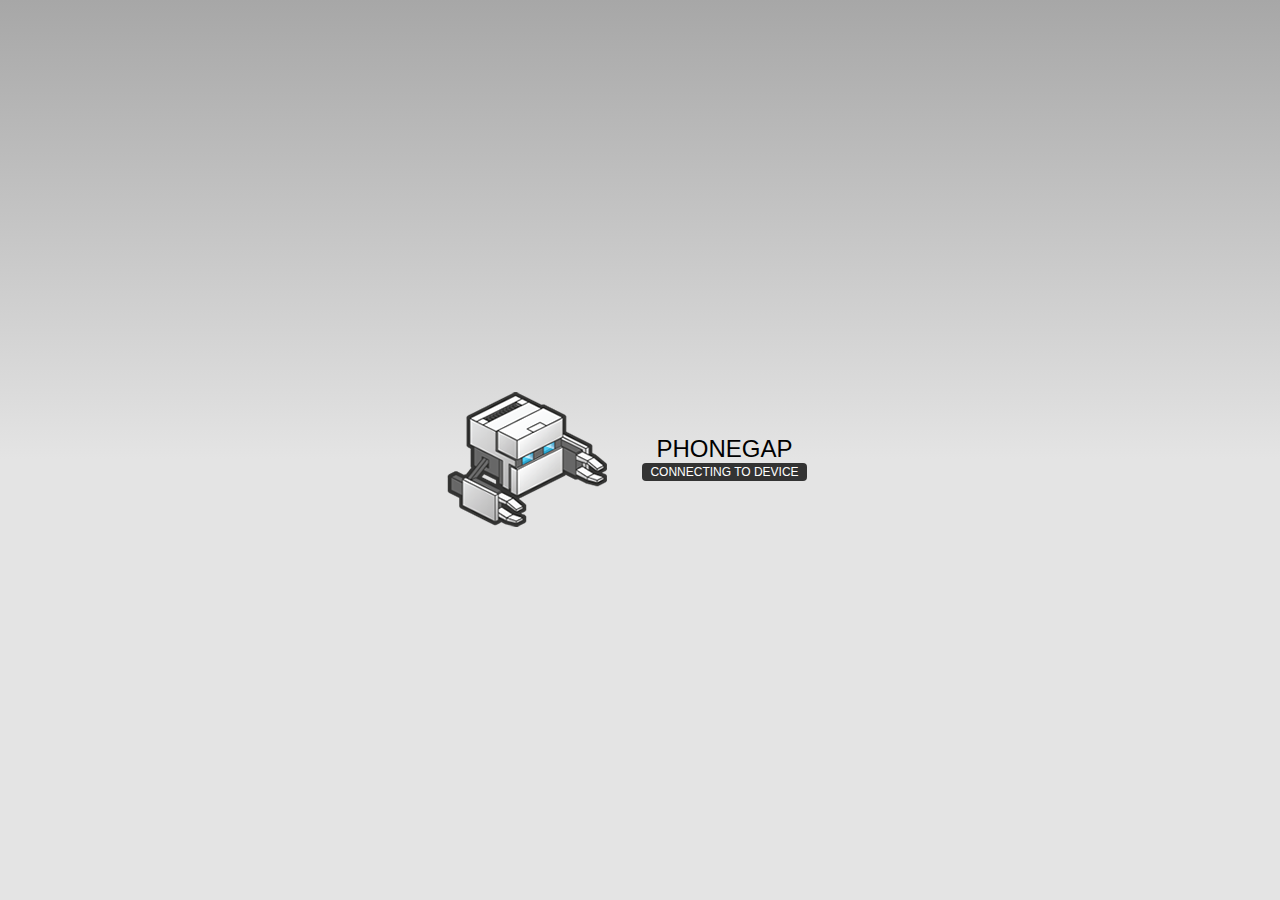
==== index.html @ 9f6a4aaa "" ====
<!DOCTYPE html>
<!--
    Licensed to the Apache Software Foundation (ASF) under one
    or more contributor license agreements.  See the NOTICE file
    distributed with this work for additional information
    regarding copyright ownership.  The ASF licenses this file
    to you under the Apache License, Version 2.0 (the
    "License"); you may not use this file except in compliance
    with the License.  You may obtain a copy of the License at

    http://www.apache.org/licenses/LICENSE-2.0

    Unless required by applicable law or agreed to in writing,
    software distributed under the License is distributed on an
    "AS IS" BASIS, WITHOUT WARRANTIES OR CONDITIONS OF ANY
     KIND, either express or implied.  See the License for the
    specific language governing permissions and limitations
    under the License.
-->
<html>
    <head>
        <meta charset="utf-8" />
        <meta name="format-detection" content="telephone=no" />
        <!-- WARNING: for iOS 7, remove the width=device-width and height=device-height attributes. See https://issues.apache.org/jira/browse/CB-4323 -->
        <meta name="viewport" content="user-scalable=no, initial-scale=1, maximum-scale=1, minimum-scale=1, width=device-width, height=device-height, target-densitydpi=device-dpi" />
        <link rel="stylesheet" type="text/css" href="css/index.css" />
        <title>Hello World</title>
    </head>
    <body>
        <div class="app">
            <h1>PhoneGap</h1>
            <div id="deviceready" class="blink">
                <p class="event listening">Connecting to Device</p>
                <p class="event received">Device is Ready</p>
            </div>
        </div>
        <script type="text/javascript" src="phonegap.js"></script>
        <script type="text/javascript" src="js/index.js"></script>
        <script type="text/javascript">
            app.initialize();
        </script>
    </body>
</html>
---- css/index.css ----
/*
 * Licensed to the Apache Software Foundation (ASF) under one
 * or more contributor license agreements.  See the NOTICE file
 * distributed with this work for additional information
 * regarding copyright ownership.  The ASF licenses this file
 * to you under the Apache License, Version 2.0 (the
 * "License"); you may not use this file except in compliance
 * with the License.  You may obtain a copy of the License at
 *
 * http://www.apache.org/licenses/LICENSE-2.0
 *
 * Unless required by applicable law or agreed to in writing,
 * software distributed under the License is distributed on an
 * "AS IS" BASIS, WITHOUT WARRANTIES OR CONDITIONS OF ANY
 * KIND, either express or implied.  See the License for the
 * specific language governing permissions and limitations
 * under the License.
 */
* {
    -webkit-tap-highlight-color: rgba(0,0,0,0); /* make transparent link selection, adjust last value opacity 0 to 1.0 */
}

body {
    -webkit-touch-callout: none;                /* prevent callout to copy image, etc when tap to hold */
    -webkit-text-size-adjust: none;             /* prevent webkit from resizing text to fit */
    -webkit-user-select: none;                  /* prevent copy paste, to allow, change 'none' to 'text' */
    background-color:#E4E4E4;
    background-image:linear-gradient(top, #A7A7A7 0%, #E4E4E4 51%);
    background-image:-webkit-linear-gradient(top, #A7A7A7 0%, #E4E4E4 51%);
    background-image:-ms-linear-gradient(top, #A7A7A7 0%, #E4E4E4 51%);
    background-image:-webkit-gradient(
        linear,
        left top,
        left bottom,
        color-stop(0, #A7A7A7),
        color-stop(0.51, #E4E4E4)
    );
    background-attachment:fixed;
    font-family:'HelveticaNeue-Light', 'HelveticaNeue', Helvetica, Arial, sans-serif;
    font-size:12px;
    height:100%;
    margin:0px;
    padding:0px;
    text-transform:uppercase;
    width:100%;
}

/* Portrait layout (default) */
.app {
    background:url(../img/logo.png) no-repeat center top; /* 170px x 200px */
    position:absolute;             /* position in the center of the screen */
    left:50%;
    top:50%;
    height:50px;                   /* text area height */
    width:225px;                   /* text area width */
    text-align:center;
    padding:180px 0px 0px 0px;     /* image height is 200px (bottom 20px are overlapped with text) */
    margin:-115px 0px 0px -112px;  /* offset vertical: half of image height and text area height */
                                   /* offset horizontal: half of text area width */
}

/* Landscape layout (with min-width) */
@media screen and (min-aspect-ratio: 1/1) and (min-width:400px) {
    .app {
        background-position:left center;
        padding:75px 0px 75px 170px;  /* padding-top + padding-bottom + text area = image height */
        margin:-90px 0px 0px -198px;  /* offset vertical: half of image height */
                                      /* offset horizontal: half of image width and text area width */
    }
}

h1 {
    font-size:24px;
    font-weight:normal;
    margin:0px;
    overflow:visible;
    padding:0px;
    text-align:center;
}

.event {
    border-radius:4px;
    -webkit-border-radius:4px;
    color:#FFFFFF;
    font-size:12px;
    margin:0px 30px;
    padding:2px 0px;
}

.event.listening {
    background-color:#333333;
    display:block;
}

.event.received {
    background-color:#4B946A;
    display:none;
}

@keyframes fade {
    from { opacity: 1.0; }
    50% { opacity: 0.4; }
    to { opacity: 1.0; }
}
 
@-webkit-keyframes fade {
    from { opacity: 1.0; }
    50% { opacity: 0.4; }
    to { opacity: 1.0; }
}
 
.blink {
    animation:fade 3000ms infinite;
    -webkit-animation:fade 3000ms infinite;
}
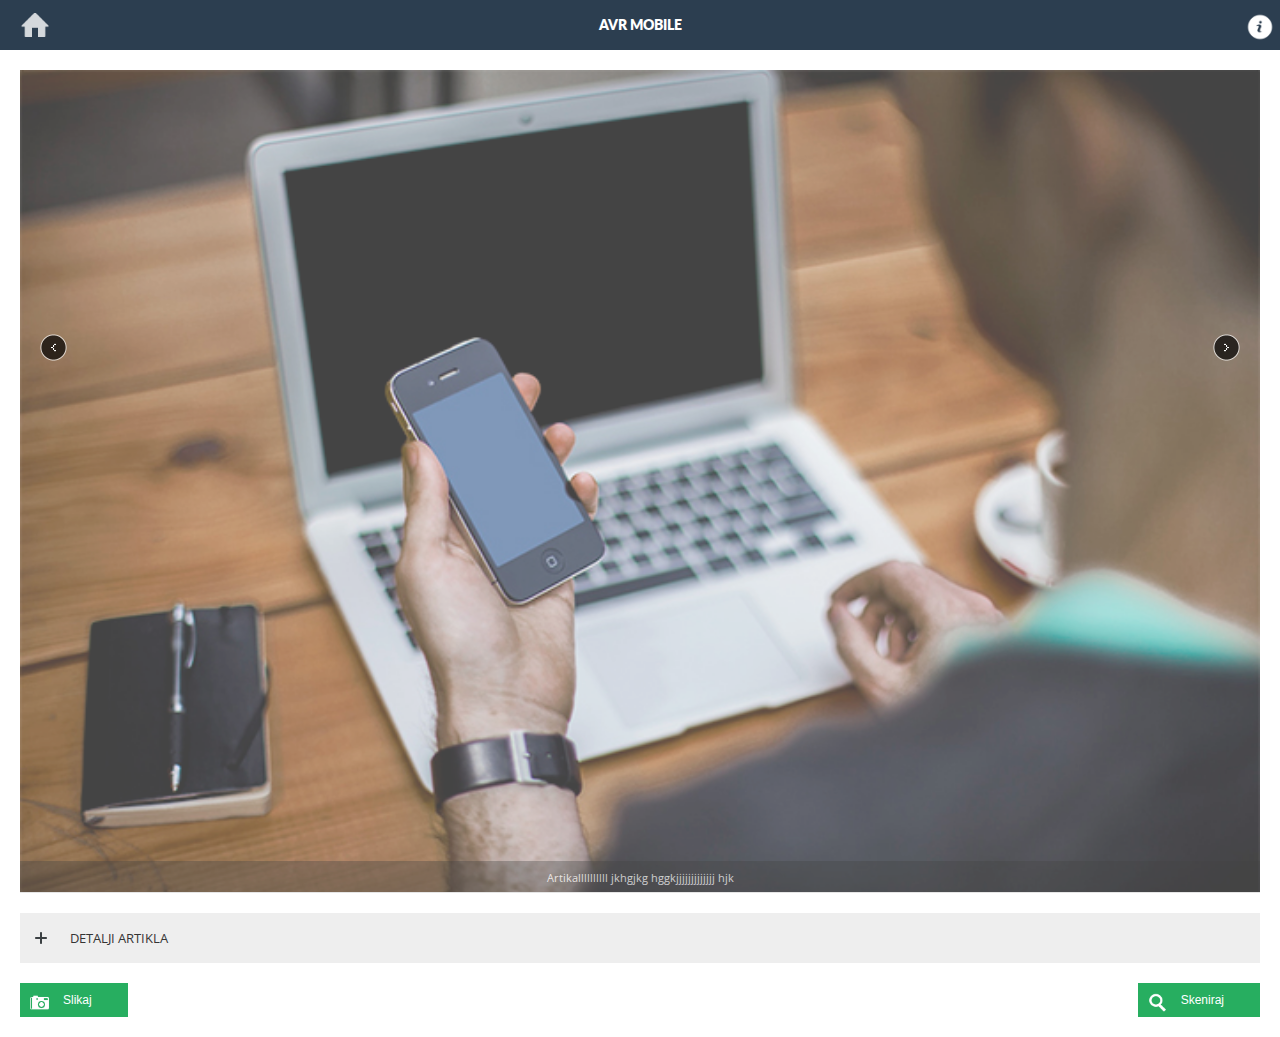
==== commit 493d307e: "" ====
--- a/index.html
+++ b/index.html
@@ -1,43 +1,27 @@
-<!DOCTYPE html>
-<!--
-    Licensed to the Apache Software Foundation (ASF) under one
-    or more contributor license agreements.  See the NOTICE file
-    distributed with this work for additional information
-    regarding copyright ownership.  The ASF licenses this file
-    to you under the Apache License, Version 2.0 (the
-    "License"); you may not use this file except in compliance
-    with the License.  You may obtain a copy of the License at
-
-    http://www.apache.org/licenses/LICENSE-2.0
-
-    Unless required by applicable law or agreed to in writing,
-    software distributed under the License is distributed on an
-    "AS IS" BASIS, WITHOUT WARRANTIES OR CONDITIONS OF ANY
-     KIND, either express or implied.  See the License for the
-    specific language governing permissions and limitations
-    under the License.
--->
-<html>
-    <head>
-        <meta charset="utf-8" />
-        <meta name="format-detection" content="telephone=no" />
-        <!-- WARNING: for iOS 7, remove the width=device-width and height=device-height attributes. See https://issues.apache.org/jira/browse/CB-4323 -->
-        <meta name="viewport" content="user-scalable=no, initial-scale=1, maximum-scale=1, minimum-scale=1, width=device-width, height=device-height, target-densitydpi=device-dpi" />
-        <link rel="stylesheet" type="text/css" href="css/index.css" />
-        <title>Hello World</title>
-    </head>
-    <body>
-        <div class="app">
-            <h1>PhoneGap</h1>
-            <div id="deviceready" class="blink">
-                <p class="event listening">Connecting to Device</p>
-                <p class="event received">Device is Ready</p>
-            </div>
-        </div>
-        <script type="text/javascript" src="phonegap.js"></script>
-        <script type="text/javascript" src="js/index.js"></script>
-        <script type="text/javascript">
-            app.initialize();
-        </script>
-    </body>
-</html>
+﻿<!DOCTYPE html>
+<html xmlns="http://www.w3.org/1999/xhtml">
+<head>
+    <meta http-equiv="Content-Type" content="text/html; charset=utf-8">
+    <meta name="viewport" content="user-scalable=no, initial-scale=1.0, maximum-scale=1.0">
+    <title>AVR Mobile</title>
+    <link href="css/style.css" rel="stylesheet" type="text/css">
+    <link href="css/colors/blue.css" rel="stylesheet" type="text/css">
+    <link href="css/framework.css" rel="stylesheet" type="text/css">
+    <link href="css/owl.carousel.css" rel="stylesheet" type="text/css">
+    <link href="css/owl.theme.css" rel="stylesheet" type="text/css">
+    <link href="css/swipebox.css" rel="stylesheet" type="text/css">
+    <link href="css/colorbox.css" rel="stylesheet" type="text/css">
+    <script type="text/javascript" src="js/jquery.js"></script>
+    <script type="text/javascript" src="js/knockout-3.1.0.js"></script>
+    <script type="text/javascript" src="js/jqueryui.js"></script>
+    <script type="text/javascript" src="js/owl.carousel.min.js"></script>
+    <script type="text/javascript" src="js/knockout-owlcarousel.js"></script>
+    <script type="text/javascript" src="js/jquery.swipebox.js"></script>
+    <script type="text/javascript" src="js/colorbox.js"></script>
+    <script type="text/javascript" src="js/snap.js"></script>
+</head>
+<body>
+    <div id="applicationHost"></div>
+    <script src="js/require.js" data-main="app/main"></script>
+</body>
+</html>
--- a/css/style.css
+++ b/css/style.css
@@ -0,0 +1,825 @@
+﻿@charset "utf-8";
+/* CSS Document */
+
+body {
+  background-color: 34495e; /* for the tint */
+}
+
+.all-elements{
+	overflow-x:hidden;	
+}
+
+.page-content{
+	background-color:#FFFFFF;
+	z-index:10;
+	display:block;
+	min-height:580px;		
+}
+
+.page-content-wrapper{
+	display:block;
+	margin-top:0px;
+	margin-bottom:0px;
+	padding:20px;
+	padding-bottom:15px;
+
+}
+
+.page-sidebar{
+	background-image:url(../images/misc/menu-bg.png);
+	background-repeat:repeat;
+	background-size:75px 75px;
+	width:262px;
+	display:block;
+	position:absolute;
+	z-index:2;
+	top:0px;
+	left:0px;
+	bottom:0px;
+	overflow:hidden;
+	position:fixed;
+}
+
+.page-sidebar-scroll{
+	z-index:2;
+	width:282px;
+    overflow: scroll;
+    overflow-x: hidden;
+   /* -webkit-overflow-scrolling: touch;*/
+	height:100%;
+}
+
+
+
+
+/*Content Controls*/
+
+.homepage-slider{
+	z-index:9;
+	margin-top:-50px;
+}
+
+.content-controls{
+	z-index:15;
+	height:50px;
+}
+
+
+.fixed-header{
+	top:0px;
+	z-index:999999;
+	position:fixed;
+	width:100%;
+}
+
+.fixed-header-clear{
+	height:70px;
+}
+
+.header-black{
+	background-color:rgba(0,0,0,0.85);
+	margin-bottom:20px;
+}
+
+.deploy-sidebar{
+	background-image:url(../images/misc/deploy-nav.png);
+	background-repeat:no-repeat;
+	width:50px;
+	height:50px;
+	background-size:18px 12px;
+	background-position:20px 18px;
+}
+
+.deploy-home{
+	background-image:url(../images/misc/nav-home.png);
+	background-repeat:no-repeat;
+	width:50px;
+	height:50px;
+	background-size:30px 30px;
+	background-position:20px 10px;
+}
+
+.content-title{
+	font-family:'Lato', sans-serif;
+	font-size:14px;
+	text-transform:uppercase;
+	font-weight:800;
+	color:#FFFFFF;
+	display:block;
+	width:100%;
+	text-align:center;
+	font-style:normal;
+	margin-top:-35px;
+}
+
+.deploy-contact{
+	background-image:url(../images/misc/deploy-mail.png);
+	background-repeat:no-repeat;
+	width:50px;
+	height:50px;
+	background-size:18px 12px;
+	background-position:15px 18px;
+	position:absolute;
+	right:0px;
+	top:0px;
+}
+
+.deploy-info{
+	background-image:url(../images/icons/misc/infoabout.png);
+	background-repeat:no-repeat;
+	width:50px;
+	height:50px;
+	background-size:30px 30px;
+	background-position:15px 12px;
+	position:absolute;
+	right:0px;
+	top:0px;
+}
+
+.content-header{
+	position:absolute;
+	margin-top:-65px;
+	margin-left:20px;
+	width:100%;
+	min-width:320px;
+}
+
+.content-header h3{
+	color:#FFFFFF;
+	font-family:'Lato', sans-serif;
+	font-weight:800;
+	font-size:18px;
+	margin-bottom:3px;
+}
+
+.content-header em{
+	display:block;
+	color:#a4a4a4;
+	font-family:'Open Sans', sans-serif;
+	font-weight:400;
+	font-size:12px;
+	font-style:normal;
+}
+
+.content-header-call{
+	position:absolute;
+	background-image:url(../images/misc/deploy-call.png);
+	background-repeat:no-repeat;
+	background-size:38px 38px;
+	width:38px;
+	height:38px;
+	right:40px;
+	margin-top:-42px;
+}
+
+.content-header-text{
+	position:absolute;
+	background-image:url(../images/misc/deploy-text.png);
+	background-repeat:no-repeat;
+	background-size:38px 38px;
+	width:38px;
+	height:38px;
+	margin-right:40px;
+	margin-top:-42px;
+	right:50px;
+}
+
+.homepage-slider{
+	margin-bottom:20px;
+}
+
+.overlay{
+	z-index:9999;
+	position:absolute;
+	width:100%;
+	height:100%;
+	background-color:rgba(0,0,0,0.7);
+}
+
+/*Adjustments for tablets*/
+
+@media screen and (orientation:landscape) {
+    .content-section .responsive-image{
+		margin-top:-70px;	
+	}
+}
+
+@media only screen 
+and (min-device-width : 768px) 
+and (max-device-width:  1024px)
+and (orientation : landscape) { 
+	.column-responsive{
+		width:30%;
+		float:left;
+		margin-right:5%;
+	}
+	
+    .content-section .responsive-image{
+		margin-top:-210px;	
+	}	
+}
+
+@media only screen 
+and (min-device-width : 768px) 
+and (max-device-width:  1024px)
+and (orientation : portrait) { 
+	.column-responsive{
+		width:30%;
+		float:left;
+		margin-right:3%;
+	}
+
+    .content-section .responsive-image{
+		margin-top:-130px;	
+	}	
+}
+
+@media only screen 
+and (width : 798px){ 
+	.column-responsive{
+		width:30%;
+		float:left;
+		margin-right:3%;
+	}
+
+    .content-section .responsive-image{
+		margin-top:-130px;	
+	}	
+}
+
+.content-section{
+	margin-bottom:20px;
+}
+
+.content-section .responsive-image{
+	margin-bottom:0px;
+}
+
+.content-section h1{
+	font-size:16px;
+	position:absolute;
+	color:#FFFFFF;
+	margin-top:30px;
+	left:20px;
+	z-index:99999;
+}
+
+.content-section em{
+	font-size:12px;
+	font-style:normal;
+	position:absolute;
+	color:#a3a3a3;
+	margin-top:55px;
+	left:20px;
+	z-index:99999;
+}
+
+/*About Faces / Quotes */
+
+.quote-item em{
+	text-align:center;
+	display:block;
+	color:#e34e47;
+	margin-bottom:10px;
+}
+
+.quote-item h4{
+	text-align:center;
+	margin-bottom:0px;
+}
+
+.quote-item strong{
+	text-align:center;
+	font-style:normal;
+	font-weight:400;
+	display:block;
+	width:200px;
+	margin-left:auto;
+	margin-right:auto;
+}
+
+.quote-item img{
+	border-radius:100px;
+	width:100px;
+	margin-left:auto;
+	margin-right:auto;
+	margin-bottom:20px;
+}
+
+/*Columns Responsive*/
+
+.column-responsive img{
+	width:100px;
+	float:left;
+	border-radius:100px;
+	margin-right:10px;
+	margin-bottom:10px;
+}
+
+.column-responsive strong{
+	margin-top:5px;
+	display:block;
+	margin-bottom:10px;
+	font-size:14px;
+	color:#1a1a1a;
+}
+
+.column-responsive em{
+	font-style:normal;
+}
+
+.copyright{
+	font-size:10px;
+}
+
+.footer-socials{
+	width:110px;
+	margin-left:auto;
+	margin-right:auto;
+	margin-bottom:10px;
+}
+
+.footer-socials a{
+	float:left;
+	margin-left:5px;
+	margin-right:5px;
+}
+
+.facebook-footer{
+	background-image:url(../images/misc/facebook.png);
+	background-repeat:no-repeat;
+	background-size:25px 26px;
+	height:25px;
+	width:25px;
+}
+
+.goup-footer{
+	background-image:url(../images/misc/goup.png);
+	background-repeat:no-repeat;
+	background-size:25px 25px;
+	height:25px;
+	width:25px;
+}
+
+.twitter-footer{
+	background-image:url(../images/misc/twitter.png);
+	background-repeat:no-repeat;
+	background-size:25px 25px;
+	height:25px;
+	width:25px;
+}
+
+
+/*//////////////*/
+/*Sidebar Styles*/
+/*//////////////*/
+
+.round-decoration{
+	width:80px;
+	border-radius:80px;
+}
+
+.sidebar-controls{
+	border-bottom:solid 1px rgba(255,255,255,0.05);
+}
+
+.sidebar-controls a{
+	background-position:18px 17px;
+	background-repeat:no-repeat;
+	background-size:15px 15px;
+	border-right:1px solid #191919;
+	border-left:solid 1px rgba(255,255,255,0.05);
+	border-bottom:1px solid #191919;
+	float:left;	
+	width:52px;
+	height:50px;
+}
+
+.sidebar-call{
+	background-image:url(../images/misc/sidebar-call.png);
+	border-left:none!important;
+}
+
+.sidebar-text{
+	background-image:url(../images/misc/sidebar-text.png);
+}
+
+.sidebar-face{
+	background-image:url(../images/misc/sidebar-facebook.png);
+}
+
+.sidebar-twit{
+	background-image:url(../images/misc/sidebar-twitter.png);
+}
+
+.sidebar-close{
+	background-image:url(../images/misc/sidebar-close.png);
+}
+
+.sidebar-logo{
+	margin-left:auto;
+	margin-right:auto;
+	margin-top:20px;
+	margin-bottom:20px;
+}
+
+.sidebar-header{
+	margin-bottom:20px;
+}
+
+.sidebar-header h4{
+	font-size:18px;
+	color:#FFFFFF;
+	margin-bottom:0px;
+}
+
+.sidebar-header em{
+	display:block;
+	font-style:normal;
+	color:#a4a4a4;
+}
+
+.sidebar-decoration{
+	width:260px;
+	height:2px;
+	background-color:#191919;
+	border-bottom:solid 1px rgba(255,255,255,0.1);
+}
+
+
+/*Sidebar Navigation*/
+
+.sidebar-breadcrumb{
+	background-color:rgba(0,0,0,0.1);
+}
+
+.sidebar-breadcrumb p{
+	opacity:0.5;
+	color:#d2d3d4;
+	font-size:10px;
+	margin-left:20px;
+	margin-top:5px;
+	margin-bottom:5px;
+	font-family:'Lato', sans-serif;
+	font-weight:400;	
+	text-transform:uppercase;
+}
+
+.nav-item{
+	height:58px;
+	overflow:visible;
+	display:inline;
+}
+
+.nav-item a{
+	height:58px;
+	line-height:59px;
+	background-repeat:no-repeat;
+	background-size:20px 20px;
+	color:#d3d3d3;
+	font-family:'Lato', sans-serif;
+	font-weight:700;
+	font-size:14px;
+	padding-left:60px;	
+}
+
+.home-nav{
+	background-image:url(../images/misc/nav-home.png);
+	background-position:20px 19px;
+}
+
+.features-nav{
+	background-image:url(../images/misc/nav-features.png);
+	background-position:20px 20px;	
+}
+
+.gallery-nav{
+	background-image:url(../images/misc/nav-camera.png);
+	background-position:20px 20px;	
+}
+
+.contact-nav{
+	background-image:url(../images/misc/nav-mail.png);
+	background-position:20px 21px;	
+}
+
+.close-nav{
+	background-image:url(../images/misc/nav-close.png);
+	background-position:20px 20px;
+}
+
+.facebook-nav{
+	background-image:url(../images/misc/nav-facebook.png);
+	background-position:20px 20px;
+}
+
+.twitter-nav{
+	background-image:url(../images/misc/nav-twitter.png);
+	background-position:20px 20px;
+}
+
+.selected-nav{
+	background-image:url(../images/misc/nav-selected.png);
+	background-size:14px 14px;
+	position:absolute;
+	width:14px;
+	height:14px;
+	left:220px;
+	margin-top:23px;
+}
+
+.unselected-nav{
+	background-image:url(../images/misc/nav-unselected.png);
+	background-repeat:no-repeat;
+	background-size:14px 14px;
+	position:absolute;
+	width:14px;
+	height:14px;
+	left:220px;
+	margin-top:23px;
+}
+
+.selected-sub-nav{
+	background-image:url(../images/misc/nav-selected.png);
+	background-repeat:no-repeat;
+	background-size:11px 11px;
+	position:absolute;
+	width:14px;
+	height:14px;
+	left:221px;
+	margin-top:18px;
+}
+
+.unselected-sub-nav{
+	background-image:url(../images/misc/nav-unselected.png);
+	background-size:14px 14px;
+	position:absolute;
+	width:14px;
+	height:14px;
+	left:220px;
+	margin-top:18px;
+}
+
+
+.link-nav{
+	background-image:url(../images/misc/nav-link.png);
+	background-size:14px 14px;
+	position:absolute;
+	width:14px;
+	height:14px;
+	left:220px;
+	margin-top:22px;
+}
+
+
+.submenu-deploy em{
+	background-image:url(../images/misc/nav-dropup.png);
+	background-size:14px 14px;
+	position:absolute;
+	width:14px;
+	height:14px;
+	left:220px;
+	margin-top:23px;
+}
+
+.dropdown-nav{
+	background-image:url(../images/misc/nav-dropdown.png)!important;
+	background-size:14px 14px;
+	position:absolute;
+	width:14px;
+	height:14px;
+	left:200px;
+	margin-top:23px;
+}
+
+.nav-item-submenu{
+	display:none;
+}
+
+.active-submenu{
+	display:block;
+}
+
+.nav-item a:hover{
+	background-color:rgba(255,255,255,0.03);
+}
+
+.nav-item-submenu a{
+	background-image:url(../images/misc/nav-submenu.png);
+	background-repeat:no-repeat;
+	background-size:10px 10px;
+	margin-bottom:0px;
+	margin-top:0px;
+	height:50px!important;
+	line-height:50px!important;
+	background-position:25px 20px;
+	padding-left:60px;
+	margin-left:0px;
+	font-size:12px;
+	font-weight:400;
+	color:#7d7d7e;
+	border-bottom:solid 1px rgba(255,255,255,0.03);
+}
+
+.nav-item-submenu a:last-child{
+	border-bottom:none!important;
+}
+
+
+/*/////////////////////*/
+/*Sidebar Notifications*/
+/*/////////////////////*/
+
+.sidebar-updates{
+	margin-top:20px;
+	margin-bottom:20px;
+}
+
+.sidebar-update{
+	height:42px;
+	background-repeat:no-repeat;
+	background-size:42px 42px;
+	margin-left:20px;
+	margin-bottom:20px;
+}
+
+.sidebar-update strong{
+	color:#b9b9b9;
+	font-size:12px;
+	font-family:'Lato', sans-serif;
+	padding-left:60px;
+	display:block;
+}
+
+.sidebar-update em{
+	font-size:10px;
+	font-family:'Open Sans', sans-serif;
+	color:#7e8081;
+	font-style:normal;
+	display:block;
+	padding-left:60px;
+}
+
+.blue-update{
+	background-image:url(../images/misc/notification-blue.png);
+}
+
+.green-update{
+	background-image:url(../images/misc/notification-green.png);
+}
+
+.red-update{
+	background-image:url(../images/misc/notification-red.png);
+}
+
+.yellow-update{
+	background-image:url(../images/misc/notification-yellow.png);
+}
+
+.sidebar-copyright{
+	margin-top:20px;
+	font-size:10px;
+	color:#d3d3d4;
+}
+
+
+/*Wide Portfolio*/
+
+.wide-folio{
+	margin-top:-17px;
+	margin-bottom:20px;
+}
+
+.wide-item{
+	margin-bottom:3px;
+}
+
+.wide-item .responsive-image{
+	margin-bottom:0px;
+}
+
+.wide-image{
+	max-height:100px;
+	overflow:hidden;
+}
+
+.wide-item-titles{
+	position:relative;
+	z-index:99999;
+	top:30px;
+	margin-bottom:-45px;
+	pointer-events:none;
+}
+
+.wide-item-titles h4{
+	font-family:'Open Sans', sans-serif;
+	font-weight:200;
+	font-size:18px;
+	text-transform:uppercase;
+	color:#FFFFFF;
+	position:relative;
+	z-index:99999;
+	text-align:center;
+	margin-bottom:5px;
+}
+
+.wide-item-titles p{
+	color:#FFFFFF;
+	margin-bottom:0px;
+	color:rgba(255,255,255,0.7);
+	text-align:center;
+	position:relative;
+	z-index:99999;
+}
+
+.wide-item-content{
+	display:none;
+	margin-top:20px;
+	margin-left:20px;
+	margin-right:20px;
+}
+
+@media (min-width:760px) { 
+	.wide-image{
+		max-height:150px;
+	}
+	
+	.wide-item-titles{
+		top:55px;
+		margin-bottom:-45px;
+	}
+}
+
+
+.contact-call{
+	padding-top:5px;
+	color:#666;
+	padding-left:30px;
+	background-image:url(../images/misc/contact_phone.png);
+	background-position:0px 5px;
+	background-repeat:no-repeat;
+	background-size:18px 18px;
+	height:30px;
+	display:block;
+}
+
+.contact-text{
+	color:#666;
+	padding-left:30px;
+	background-image:url(../images/misc/contact_message.png);
+	background-position:0px 2px;
+	background-repeat:no-repeat;
+	background-size:18px 18px;
+	height:20px;
+	display:block;
+	margin-bottom:2px;
+}
+
+.contact-mail{
+	color:#666;
+	padding-left:30px;
+	background-image:url(../images/misc/contact_mail.png);
+	background-position:3px 3px;
+	background-repeat:no-repeat;
+	background-size:14px 14px;
+	height:20px;
+	display:block;
+	margin-top:5px;
+	margin-bottom:2px;
+}
+
+.contact-facebook{
+	color:#666;
+	padding-left:30px;
+	background-image:url(../images/misc/contact_facebook.png);
+	background-position:0px 0px;
+	background-repeat:no-repeat;
+	background-size:20px 20px;
+	height:20px;
+	display:block;
+	margin-top:5px;
+	margin-bottom:2px;
+}
+
+.contact-twitter{
+	color:#666;
+	padding-left:30px;
+	background-image:url(../images/misc/contact_twitter.png);
+	background-position:0px 0px;
+	background-repeat:no-repeat;
+	background-size:20px 20px;
+	height:20px;
+	display:block;
+	margin-top:5px;
+	margin-bottom:2px;
+}
+
+
+.owl-pagination {
+    display: none;
+}
+
+
+
+
+
--- a/css/colors/blue.css
+++ b/css/colors/blue.css
@@ -0,0 +1,7 @@
+@charset "utf-8";
+/* CSS Document */
+
+.solid-color{
+	background-color:#2c3e50;
+	margin-bottom:20px;
+}--- a/css/framework.css
+++ b/css/framework.css
@@ -0,0 +1,1815 @@
+/*Epsilon Framework Version 2*/
+/*Framework author: Enabled*/
+/*License: This stylesheet cannot be resold by anyone else except Enabled and Cosmin Cotor*/
+
+@charset "utf-8";
+@import url(http://fonts.googleapis.com/css?family=Open+Sans:300italic,400italic,600italic,700italic,800italic,400,300,600,700,800);
+@import url(http://fonts.googleapis.com/css?family=Dosis:200,300,400,500,600,700,800);
+@import url(http://fonts.googleapis.com/css?family=Raleway:400,100,200,300,500,600);
+@import url(http://fonts.googleapis.com/css?family=Lato:400,700,900);
+/* CSS Document */
+
+
+/*////////////////*/
+/*Stylesheet Reset*/
+/*////////////////*/
+
+* {
+	appearance:normal;
+	-webkit-appearance: none;
+	-moz-appearance: none;
+	margin: 0;
+	padding: 0;
+	border: 0;
+	font-size: 100%;
+	vertical-align: baseline;
+	outline: none;
+	font-size-adjust: none;
+	-webkit-text-size-adjust: none;
+	-moz-text-size-adjust: none;
+	-ms-text-size-adjust: none;
+}
+*:focus {
+	outline: none;
+}
+
+*,*:after,*:before {	-webkit-box-sizing: border-box;	-moz-box-sizing: border-box;	box-sizing: border-box;	padding: 0;	margin: 0;}
+
+body {
+	margin: 0;
+	padding: 0;
+}
+
+a:hover{
+	text-decoration:none!important;
+}
+
+::selection {
+	background-color:#CCC;
+	color: #000;
+}
+
+div, a, p, img, blockquote, form, fieldset, textarea, input, label, iframe, code, pre {
+	display: block;
+	overflow:hidden;
+	position:relative;
+}
+
+p {
+	line-height: 20px;
+	margin-bottom: 20px;
+	font-size:12px;
+	letter-spacing:0px;
+}
+
+p > a {
+	display: inline;
+	text-decoration: none;
+}
+
+p > a:hover {
+	text-decoration: underline;
+}
+
+p > span {
+	display: inline;
+}
+
+span > a {
+	display: inline;
+}
+
+a > span {
+	display: inline;
+}
+
+a {
+	text-decoration: none;
+}
+
+a:hover {
+	text-decoration: none;
+}
+
+h1 > a, h2 > a, h3 > a, h4 > a, h5 > a, h6 > a {
+	display: inline;
+}
+
+table {
+	border-collapse: separate;
+	border-spacing: 0;
+	background-color: #f6f6f6;
+	border-left: 1px solid #e9e9e9;
+	border-top: 1px solid #e9e9e9;
+	width: 100%;
+	clear: both;
+	margin-bottom: 27px;
+}
+
+thead {}
+
+th {
+	vertical-align: middle;
+	border-bottom: 1px solid #e9e9e9;
+	border-right: 1px solid #e9e9e9;
+	font-weight: bold;
+	color: #555;
+	background-color: #f6f6f6;
+}
+
+tr {
+	line-height: 18px;
+}
+
+td {
+	border-right: 1px solid #e9e9e9;
+	border-bottom: 1px solid #e9e9e9;
+	text-align: center;
+	color: #666;
+	padding-top: 9px;
+	padding-bottom: 9px;
+	line-height: 18px;
+	vertical-align: middle;
+	background-color: #fdfdfd;
+}
+
+tr:hover > td {
+	background: #fff;
+}
+
+ul {
+	margin-bottom: 20px;
+}
+
+.regular-list{
+	overflow:visible!important;
+	margin-left:0px;
+}
+
+.number-list li{
+	overflow:visible!important;
+	margin-left:0px;
+	list-style:decimal;
+	margin-left:20px;
+}
+
+ol {
+	margin-bottom: 20px;
+}
+li {
+	line-height: 18px;
+	margin-bottom:5px;
+	list-style:inside;
+}
+
+ol > li:last-child, ul > li:last-child {
+    margin-bottom:0px;	
+}
+
+/*//////////////////////////////////////*/
+/*Font Selection and General Font Colors*/
+/*//////////////////////////////////////*/
+
+body{
+	font-family:'Open Sans', sans-serif;
+	color:#666;
+	font-size:12px;
+	line-height:20px;
+}
+
+.checkbox{
+	color:#666;
+}
+
+h1{
+	font-size:20px;
+	margin-bottom:10px;
+	font-weight:800;
+	color:#292929;
+}
+
+h2{
+	font-size:18px;
+	margin-bottom:10px;
+	font-weight:800;
+	color:#292929;
+}
+
+h3{
+	font-size:16px;
+	margin-bottom:10px;
+	font-weight:800;
+	color:#292929
+}
+
+h4{
+	font-size:14px;
+	margin-bottom:10px;
+	font-weight:800;
+	color:#292929;
+}
+
+h5{
+	color:#292929;
+	font-size:12px;
+	margin-bottom:5px;
+	font-weight:800;
+}
+
+h1, h2, h3, h4, h5, h6{
+	font-family:'Lato', sans-serif;
+	color:#1f1f1f;	
+}
+
+a{
+	color:#e34e47;
+}
+
+/*////////////////////////*/
+/*Other Classes and Resets*/
+/*////////////////////////*/
+
+.content{
+	margin-left:20px;
+	margin-right:20px;
+}
+
+.container{
+	margin-bottom:20px;
+}
+
+.no-bottom{
+	margin-bottom:0px;
+}
+
+.half-bottom{
+	margin-bottom:10px;
+}
+
+.full-bottom{
+	margin-bottom:20px;
+}
+
+.clear {
+	clear: both;
+	height: 0px;
+	line-height: 0px;
+}
+
+.float-left{	 
+	float:left;
+	margin-right:10px;
+	margin-bottom:10px;
+}
+
+.float-right{	
+	float:right;
+	margin-left:5px;
+}
+
+.right-text{	 
+	text-align:right;
+}
+
+.left-text{	  
+	text-align:left;
+}
+
+.center-text{	
+	text-align:center;
+}
+
+.uppercase{
+	text-transform:uppercase;
+}
+
+.capitalize{
+	text-transform:capitalize;
+}
+
+.responsive-image{
+	width:100%;
+	margin-bottom:20px;
+}
+
+.responsive-video{
+	display:block;
+	width:100%;
+	margin-bottom:20px;
+}
+
+.decoration{ 
+	height:1px;
+	background-color:rgba(0,0,0,0.1);
+	margin-bottom:20px;
+	display:block;
+	clear:both;
+}
+
+/*//////////////*/
+/*Data Preloader*/
+/*//////////////*/
+
+#preloader {
+	position:fixed;
+	z-index:2500;
+	top:0;
+	left:0;
+	right:0;
+	bottom:0;
+	background-color:#FFF; 
+	z-index:999999; 
+}
+
+#status {
+	position:fixed;
+	z-index:999999;
+	width:250px;
+	height:250px;
+	position:absolute;
+	left:50%; 
+	top:50%; 
+	background-image:url(../images/status.gif); 
+	background-size:32px 32px;
+	background-repeat:no-repeat;
+	background-position:center;
+	margin:-125px 0 0 -125px; 
+}
+
+#status p{
+	top:60%;
+}
+
+#status em{
+	font-size:10px!important;
+	display:block;
+	font-style:normal;
+}
+
+/*///////////////////*/
+/*Typograhpy Features*/
+/*///////////////////*/
+
+.center-icon{
+	width:70px;
+	margin-left:auto;
+	margin-right:auto;
+	margin-bottom:20px;
+}
+
+.last-column{
+	margin-right:0%!important;
+}
+
+.one-third{
+	width:28%;
+	float:left;
+	margin-right:8%;	
+}
+
+.one-half{
+	width:45%;
+	float:left;
+	margin-right:10%;
+}
+
+	
+.hide-if-mobile{
+	display:none;
+}
+
+@media (min-width:760px) { 
+	.one-third-responsive{
+		width:28%;
+		float:left;
+		margin-right:8%;	
+	}
+	
+	.one-half-responsive{
+		width:48%;
+		float:left;
+		margin-right:4%;
+	}
+	
+	.hide-if-responsive{
+		display:none;
+	}
+
+}
+
+/*///////////////*/
+/*Text Highlights*/
+/*///////////////*/
+
+.text-highlight{
+	color:#FFFFFF;
+	padding:5px;
+	margin-right:3px;	
+}
+
+.highlight-turqoise{	 background-color:#16a085;	}
+.highlight-green{  	 	background-color:#27ae60;	}
+.highlight-blue{   		 background-color:#2980b9;	}
+.highlight-magenta{	  background-color:#8e44ad;	}
+.highlight-dark{		 background-color:#2c3e50;	}
+.highlight-yellow{	   background-color:#f1c40f;	}
+.highlight-red{		  background-color:#c0392b;	}
+.highlight-orange{	   background-color:#e67e22;	}
+
+/*///////*/
+/*Buttons*/
+/*///////*/
+
+.center-button{
+	width:100px;
+	text-align:center;
+	margin-left:auto!important;
+	margin-right:auto!important;
+	display:block!important;
+	margin-top:20px;
+}
+
+.fullscreen-button{
+	width:100%;
+	display:block;
+	text-align:center;
+}
+
+.button:hover{
+	opacity:0.8;
+}
+
+.button-big:hover{
+	opacity:0.8;
+}
+
+.button-icon:hover{
+	opacity:0.8;	
+}
+
+.button-big-icon:hover{
+	opacity:0.8;
+}
+
+.button-fullscreen{
+	display:block;
+	width:100%;
+}
+
+.button{
+	text-align:center;
+	color:#FFFFFF;
+	padding:8px 13px;
+	display:inline-block;	
+	margin-bottom:2px;
+	margin-left:2px;
+}
+
+.button-big{
+	text-align:center;
+	color:#FFFFFF;
+	padding:10px 26px;
+	display:inline-block;
+	margin-bottom:2px;
+}
+
+.button-big-icon{
+	text-align:center;
+	color:#FFFFFF;
+	padding:10px 36px;
+	padding-left:43px;
+	display:inline-block;
+	text-align:left;
+	background-position:8px 8px;
+	background-repeat:no-repeat;
+	background-size:23px 23px;	
+}
+
+
+.button-icon{
+	text-align:center;
+	color:#FFFFFF;
+	padding:8px 15px;
+	padding-left:35px;
+	display:inline-block;	
+	margin-bottom:2px;
+	margin-left:2px;
+	text-align:left;
+	background-position:8px 7px;
+	background-repeat:no-repeat;
+	background-size:20px 20px;	
+}
+
+
+.button-turqoise{			background-color:#16a085;	}
+.button-turqoise:active{	 background-color:#085b4b;	}
+
+.button-green{			   background-color:#27ae60;	}
+.button-green:active{		background-color:#177c42;	}
+
+.button-blue{				background-color:#2980b9;	}
+.button-blue:active{		 background-color:#195a84;	}
+
+.button-magenta{			 background-color:#8e44ad;	}
+.button-magenta:active{	  background-color:#61267a;	}
+
+.button-dark{				background-color:#2c3e50;	}
+.button-dark:active{		 background-color:#0b1621;	}
+
+.button-yellow{			  background-color:#f1c40f;	}
+.button-yellow:active{	   background-color:#c3a321;	}
+
+.button-red{				 background-color:#c0392b;	}
+.button-red:active{		  background-color:#932d23;	}
+
+.button-orange{			  background-color:#e67e22;	}
+.button-orange:active{	   background-color:#b76217;	}
+
+
+/*/////////////*/
+/*Buttons Icons*/
+/*/////////////*/
+
+.icon-home{background-image:url(../images/icons/misc/home.png);}
+.icon-setting{background-image:url(../images/icons/settings/cog4.png);}
+.icon-mail{background-image:url(../images/icons/misc/mail.png);}
+.icon-camera{background-image:url(../images/icons/electrical/camera.png);}
+.icon-scanner{background-image:url(../images/icons/misc/magnifier2.png);}
+
+
+/*////////////////*/
+/*Mobile Detectors*/
+/*////////////////*/
+
+.mobile-detector-button{
+	color:#FFFFFF;
+	background-color:#2c3e50;
+	padding:10px 35px;
+	display:block;
+	width:135px;
+	text-align:right;
+	margin-bottom:5px;
+}
+
+.android-detected a{
+	background-image:url(../images/detector/droid@2x.png);
+	background-position:15px 15px;
+	background-size:26px 30px;
+	background-repeat:no-repeat;
+}
+
+.ipod-detected a{
+	background-image:url(../images/detector/iphone@2x.png);
+	background-position:15px 15px;
+	background-size:26px 30px;
+	background-repeat:no-repeat;
+}
+
+.ipad-detected a{
+	background-image:url(../images/detector/ipad@2x.png);
+	background-position:15px 15px;
+	background-size:26px 30px;
+	background-repeat:no-repeat;
+}
+
+.iphone-detected a{
+	background-image:url(../images/detector/iphone@2x.png);
+	background-position:15px 15px;
+	background-size:26px 30px;
+	background-repeat:no-repeat;
+}
+
+/*///////////////*/
+/*Code Highlights*/
+/*///////////////*/
+
+.code{
+	border:solid 1px #cacaca;
+	font-size:12px;
+	margin-bottom:30px;
+}
+
+.wline{
+	font-size:11px;
+	font-family:"Courier New", Courier, monospace!important;
+	display:block;
+	background-color:#FFFFFF;
+	padding-left:10px;
+	padding-right:10px;
+	padding-top:8px;
+	padding-bottom:8px;
+}
+
+.code > span:last-child{
+	border-bottom:none;
+}
+
+.gline{
+	font-size:11px;
+	font-family:"Courier New", Courier, monospace!important;
+	border-top:solid 1px rgba(0,0,0,0.1);
+	border-bottom:solid 1px rgba(0,0,0,0.1);
+	display:block;
+	background-color:#f1f1f1;
+	padding-left:10px;
+	padding-right:10px;
+	padding-top:8px;
+	padding-bottom:8px;
+}	
+
+
+/*////////////////*/
+/*Lists with icons*/
+/*////////////////*/
+
+.icon-list li{
+	list-style:none;
+	padding-left:30px;	
+	background-repeat:no-repeat;
+	background-size:18px 18px;
+	margin-bottom:10px;
+}
+
+.address-list{
+	background-image:url(../images/lists/address_48.png);
+}
+
+.block-list{
+	background-image:url(../images/lists/block_48.png);
+}
+
+.bookmark-list{
+	background-image:url(../images/lists/bookmark_48.png);
+}
+
+.briefcase-list{
+	background-image:url(../images/lists/briefcase_48.png);
+}
+
+.bubble-list{
+	background-image:url(../images/lists/bubble_48.png);
+}
+
+.buy-list{
+	background-image:url(../images/lists/buy_48.png);
+}
+
+.calendar-list{
+	background-image:url(../images/lists/calendar_48.png);
+}
+
+.clipboard-list{
+	background-image:url(../images/lists/clipboard_48.png);
+}
+
+.clock-list{
+	background-image:url(../images/lists/clock_48.png);
+}
+
+.delete-list{
+	background-image:url(../images/lists/delete_48.png);
+}
+
+.diagram-list{
+	background-image:url(../images/lists/diagram_48.png);
+}
+
+.document-list{
+	background-image:url(../images/lists/document_48.png);
+}
+
+.down-list{
+	background-image:url(../images/lists/down_48.png);
+}
+
+.flag-list{
+	background-image:url(../images/lists/flag_48.png);
+}
+
+.folder-list{
+	background-image:url(../images/lists/folder_48.png);
+}
+
+.gear-list{
+	background-image:url(../images/lists/gear_48.png);
+}
+
+.globe-list{
+	background-image:url(../images/lists/globe_48.png);
+}
+
+.heart-list{
+	background-image:url(../images/lists/heart_48.png);
+}
+
+.help-list{
+	background-image:url(../images/lists/help_48.png);
+}
+
+.home-list{
+	background-image:url(../images/lists/home_48.png);
+}
+
+.info-list{
+	background-image:url(../images/lists/info_48.png);
+}
+
+.key-list{
+	background-image:url(../images/lists/key_48.png);
+}
+
+.label-list{
+	background-image:url(../images/lists/label_48.png);
+}
+
+.left-list{
+	background-image:url(../images/lists/left_48.png);
+}
+
+.letter-list{
+	background-image:url(../images/lists/letter_48.png);
+}
+
+.monitor-list{
+	background-image:url(../images/lists/monitor_48.png);
+}
+
+.pencil-list{
+	background-image:url(../images/lists/pencil_48.png);
+}
+
+.plus-list{
+	background-image:url(../images/lists/plus_48.png);
+}
+
+.present-list{
+	background-image:url(../images/lists/present_48.png);
+}
+
+.print-list{
+	background-image:url(../images/lists/print_48.png);
+}
+
+.right-list{
+	background-image:url(../images/lists/right_48.png);
+}
+
+.save-list{
+	background-image:url(../images/lists/save_48.png);
+}
+
+.search-list{
+	background-image:url(../images/lists/search_48.png);
+}
+
+.shield-list{
+	background-image:url(../images/lists/shield_48.png);
+}
+
+.statistics-list{
+	background-image:url(../images/lists/statistics_48.png);
+}
+
+.stop-list{
+	background-image:url(../images/lists/stop_48.png);
+}
+
+.tick-list{
+	background-image:url(../images/lists/tick_48.png);
+}
+
+.trash-list{
+	background-image:url(../images/lists/trash_48.png);
+}
+
+.up-list{
+	background-image:url(../images/lists/up_48.png);
+}
+
+.user-list{
+	background-image:url(../images/lists/user_48.png);
+}
+
+.wallet-list{
+	background-image:url(../images/lists/wallet_48.png);
+}
+	
+.warning-list{
+	background-image:url(../images/lists/warning_48.png);
+}
+
+/*/////////////*/
+/*Table Styling*/
+/*/////////////*/
+
+.table{
+	width:100%;
+	margin-bottom:25px;
+}
+
+.table-title{
+	font-family:'Dosis', sans-serif;
+	font-size:12px;
+}
+
+.table-sub-title{
+	font-family:'Dosis', sans-serif;
+	font-weight:bold;
+	font-size:12px;
+}
+
+.price{
+	font-size:12px;
+}
+
+.small-price{
+	position:absolute;
+	margin-left:0px;
+	font-size:10px;
+	margin-top:-3px!important;
+}
+
+table {
+	font-size:12px;
+	text-shadow: 1px 1px 0px #fff;
+	background:#eaebec;
+	border:#ccc 1px solid;
+	margin-bottom:15px;
+}
+
+table th {
+	padding:21px 25px 22px 25px;
+	border-bottom:1px solid #e0e0e0;
+}
+
+table th:first-child{
+	text-align: center;
+	padding-left:20px;
+}
+
+table tr{
+	text-align: center;
+	padding-left:20px;
+}
+
+table tr td:first-child{
+	text-align: left;
+	padding-left:20px;
+	border-left: 0;
+}
+
+table tr td {
+	padding:14px;
+	border-top: 1px solid #ffffff;
+	border-bottom:1px solid #e0e0e0;
+	border-left: 0px solid #e0e0e0;
+}
+
+table tr.even td{
+	background: #efefef;
+}
+
+table tr:last-child td{
+	border-bottom:0;
+}
+
+table tr:hover td{
+	background: #f8f8f8;
+}
+
+.table-heading{
+	padding-top:10px;
+	padding-bottom:15px;
+}
+
+.table-text{
+	color:#6f6f6f;
+}
+
+/*//////////////*/
+/*Speach Bubbles*/
+/*//////////////*/
+
+.green-bubble{
+	background-color:#33c922!important;
+	color:#FFFFFF!important;
+	border:none!important;
+}
+
+.blue-bubble{
+	background-color:#0b84fe!important;
+	color:#FFFFFF!important;
+	border:none!important;
+}
+
+.speach-left{
+	float:left;
+	display:inline;
+	text-align:left;
+	max-width:75%;
+	font-size:12px;
+	padding-left:10px;
+	padding-right:10px;
+	padding-top:5px;
+	padding-bottom:5px;
+	border-radius:10px;
+	background-color:#FFFFFF;	
+	border:solid 1px #cacaca;
+}
+
+.speach-left-title{
+	display:block;
+	width:100%;
+	font-size:10px;
+	font-style:normal;
+	padding-left:5px;
+	color:#000000;	
+	text-shadow:0px 1px 0px #FFFFFF;
+}
+
+.speach-right{
+	float:right;
+	text-align:right;
+	text-align:left;
+	max-width:75%;
+	font-size:12px;
+	padding-left:10px;
+	padding-right:10px;
+	padding-top:5px;
+	padding-bottom:5px;
+	border-radius:10px;
+	background-color:#FFFFFF;	
+	border:solid 1px #cacaca;
+}
+
+.speach-right-title{
+	text-align:right;
+	display:block;
+	font-size:10px;
+	font-style:normal;
+	padding-right:5px;
+	color:#000000;	
+	text-shadow:0px 1px 0px #FFFFFF;
+}
+
+
+/*//////*/
+/*Quotes*/
+/*//////*/
+
+.quote-style-one{
+	margin-bottom:20px;
+}
+
+.quote-style-one img{
+	float:left;
+	width:25%;
+}
+
+.quote-style-one em{
+	font-style:normal;
+	float:left;
+	width:70%;
+	padding-left:4%;
+}
+
+.quote-style-one strong{
+	font-style:italic;
+	float:left;
+	width:70%;
+	padding-left:4%;
+	padding-top:2%;
+}
+
+.quote-style-two{
+	margin-bottom:20px;
+}
+
+.quote-style-two em{
+	text-align:left;
+	font-style:normal;
+	display:block;
+}
+
+.quote-style-two strong{
+	text-align:left;
+	font-style:italic;	
+	display:block;
+}
+
+.quote-style-three{
+	margin-bottom:20px;
+}
+
+.quote-style-three em{
+	text-align:right;
+	font-style:normal;
+	display:block;
+}
+
+.quote-style-three strong{
+	text-align:right;
+	font-style:italic;	
+	display:block;
+}
+
+.quote-style-four em{
+	text-align:center;
+	font-style:normal;
+	display:block;
+}
+
+.quote-style-four strong{
+	text-align:center;
+	font-style:italic;
+	display:block;
+}
+
+.quote-style-four img{
+	width:70px;
+	margin-left:auto;
+	margin-right:auto;
+	padding-bottom:20px;
+}
+
+
+/*/////////////////////*/
+/*Radios and Checkboxes*/
+/*/////////////////////*/
+
+.checkbox-one{
+	background-image:url(../images/ui/checkbox1.png);
+	background-size:16px 18px;
+	background-repeat:no-repeat;
+	padding-left:30px;
+	background-position:0px 1px;
+	margin-bottom:10px;
+}
+
+.checkbox-one-checked{
+	background-image:url(../images/ui/checkbox1c.png);
+}
+
+.checkbox-two{
+	background-image:url(../images/ui/checkbox2.png);
+	background-size:16px 18px;
+	background-repeat:no-repeat;
+	padding-left:30px;
+	background-position:0px 1px;
+	margin-bottom:10px;
+}
+
+.checkbox-two-checked{
+	background-image:url(../images/ui/checkbox2c.png);
+}
+
+.checkbox-three{
+	background-image:url(../images/ui/checkbox3.png);
+	background-size:16px 16px;
+	background-repeat:no-repeat;
+	padding-left:30px;
+	background-position:0px 2px;
+	margin-bottom:10px;
+}
+
+.checkbox-three-checked{
+	background-image:url(../images/ui/checkbox3c.png);
+}
+
+.radio-one{
+	background-image:url(../images/ui/radio1.png);
+	background-size:16px 18px;
+	background-repeat:no-repeat;
+	padding-left:30px;
+	background-position:0px 1px;
+	margin-bottom:10px;
+}
+
+.radio-one-checked{
+	background-image:url(../images/ui/radio1c.png);
+}
+
+.radio-two{
+	background-image:url(../images/ui/radio2.png);
+	background-size:16px 18px;
+	background-repeat:no-repeat;
+	padding-left:30px;
+	background-position:0px 1px;
+	margin-bottom:10px;
+}
+
+.radio-two-checked{
+	background-image:url(../images/ui/radio2c.png);
+}
+
+/*//////*/
+/*Charts*/
+/*//////*/
+
+.chart strong{
+	font-size:12px;
+	text-align:left;
+	font-weight:normal;
+}
+
+.chart em{
+	font-size:12px;
+	text-align:right;
+	font-style:normal;
+	display:block;
+	margin-bottom:10px;
+	margin-top:-20px;
+}
+
+.chart-background{
+	background-color:#CCC;
+	width:100%;
+	display:block;
+	height:20px;
+	margin-bottom:20px;
+}
+
+.red-chart{
+	background-color:#c0392b;
+	margin:3px;
+	height:14px;
+	opacity:0.9;
+}
+
+.green-chart{
+	background-color:#27ae60;
+	margin:3px;
+	height:14px;
+	opacity:0.9;
+}
+
+.yellow-chart{
+	background-color:#f39c12;
+	margin:3px;
+	height:14px;
+	opacity:0.9;
+}
+
+.blue-chart{
+	background-color:#2980b9;
+	margin:3px;
+	height:14px;
+	opacity:0.9;
+}
+
+.chart-round div{
+	border-radius:10px;
+}
+
+.p100{width:100%;}
+.p90{width:90%;}
+.p80{width:80%;}
+.p70{width:70%;}
+.p60{width:60%;}
+.p50{width:50%;}
+.p40{width:40%;}
+.p30{width:30%;}
+.p20{width:20%;}
+.p10{width:10%;}
+.p0{width:0%;}
+
+
+/*//////////////////*/
+/*Notification Boxes*/
+/*//////////////////*/
+
+.red-notification{
+	background-color:#c0392b;
+	color:#FFFFFF;	
+}
+
+.green-notification{
+	background-color:#27ae60;
+	color:#FFFFFF;	
+}
+
+.yellow-notification{
+	background-color:#f39c12;
+	color:#FFFFFF;	
+}
+
+.blue-notification{
+	background-color:#2980b9;
+	color:#FFFFFF;	
+}
+
+.big-notification{
+	margin-bottom:20px;
+	padding:8px;
+}
+
+.big-notification h3{
+	font-family:'Dosis', sans-serif;
+	font-weight:400;
+	color:#FFFFFF;
+	margin-bottom:5px;
+	margin:10px;
+	padding-bottom:10px;
+	padding-top:5px;
+	border-bottom:solid 1px rgba(255,255,255,0.2);
+}
+
+.big-notification h4{
+	font-family:'Dosis', sans-serif;
+	font-weight:400;
+	color:#FFFFFF;
+	margin-bottom:5px;
+	margin:10px;
+	padding-bottom:10px;
+	padding-top:0px;
+	border-bottom:solid 1px rgba(255,255,255,0.2);
+}
+
+
+.close-big-notification{
+	font-size:14px;
+	color:#FFFFFF;
+	float:right;
+	margin-top:-41px;
+	margin-right:12px;
+}
+
+.big-notification p{
+	padding:10px;	
+	padding-top:0px;
+	margin-bottom:0px;
+}
+
+.static-notification-red{
+	background-color:#c0392b;
+	color:#FFFFFF;
+	margin-bottom:20px;
+}
+
+.static-notification-red p{
+	margin-top:10px;
+	margin-bottom:10px;
+}
+
+.static-notification-green{
+	background-color:#27ae60;
+	color:#FFFFFF;
+	margin-bottom:20px;
+}
+
+.static-notification-green p{
+	margin-top:10px;
+	margin-bottom:10px;
+}
+
+.static-notification-yellow{
+	background-color:#f39c12;
+	color:#FFFFFF;
+	margin-bottom:20px;
+}
+
+.static-notification-yellow p{
+	margin-top:10px;
+	margin-bottom:10px;
+}
+
+.static-notification-blue{
+	background-color:#2980b9;
+	color:#FFFFFF;
+	margin-bottom:20px;
+}
+
+.static-notification-blue p{
+	margin-top:10px;
+	margin-bottom:10px;
+}
+
+/*////*/
+/*Tabs*/
+/*////*/
+
+.tabs a{
+	color:#343434;
+	text-transform:uppercase;
+}
+
+.tab-content{
+	display:none;
+}
+
+.tab-content p{
+	margin-bottom:0px;
+}
+
+.tab-content-1{
+	display:block;
+}
+
+.tab-active{
+	background-color:#bee7cf!important;
+}
+
+.actve-green{
+	background-color:#67c68f!important;
+}
+
+.tab-but{
+	font-size:13px;
+	float:left;
+	background-color:#f9f9f9;
+	margin-right:2px;
+	margin-bottom:2px;
+	padding-left:10px;
+	padding-right:10px;
+	padding-top:5px;
+	padding-bottom:5px;
+}
+
+.tab-content{
+	background-color:#eeeeee;
+	padding-left:10px;
+	padding-right:10px;
+	padding-top:10px;
+	padding-bottom:10px;
+}
+
+/*///////*/
+/*Toggles*/
+/*///////*/
+
+.toggle-content{
+	display:none;
+	padding-top:0px;
+}
+
+.toggle-content p{
+	border-top:solid 1px rgba(0,0,0,0.05);
+	margin-bottom:0px;
+	padding-top:10px;
+	padding:15px;
+}
+
+.toggle-1, .toggle-2, .toggle-3{
+	background-color:#eeeeee;   
+}
+
+.toggle-3{
+
+
+}
+
+.deploy-toggle-1{
+	padding:15px;
+	padding-left:50px;
+	font-size:13px;
+	color:#343434;
+	text-transform:uppercase;
+	background-image:url(../images/ui/plus.png);
+	background-repeat:no-repeat;
+	background-size:12px 12px;
+	background-position:15px 19px;
+}
+
+.toggle-1-active{
+	background-image:url(../images/ui/minus.png);
+}
+
+.deploy-toggle-2{
+	padding:15px;
+	padding-left:50px;
+	font-size:13px;
+	color:#343434;
+	text-transform:uppercase;
+	background-image:url(../images/lists/plus_48.png);
+	background-repeat:no-repeat;
+	background-size:14px 14px;
+	background-position:15px 18px;
+}
+
+.toggle-2-active{
+	background-image:url(../images/lists/delete_48.png);
+}
+
+.deploy-toggle-3{
+	padding:15px;
+	font-size:13px;
+	color:#343434;
+	text-transform:uppercase;
+}
+
+.deploy-toggle-3 em{
+	background-color:#c0392b;
+	position:absolute;
+	transition: 0.1s ease-out;
+	right:15px;
+	width:50px;
+	height:20px;
+	border-radius:30px;
+}
+
+.deploy-toggle-3 em strong{
+	top:2px;
+	left:2px;
+	height:16px;
+	width:16px;
+	border-radius:19px;
+	background-color:#f6f6f6;
+	position:absolute;
+	z-index:999;
+}
+
+.toggle-3-active-background{
+	background-color:#27ae60!important;
+}
+
+.toggle-3-active-ball{
+	transition: 0.01s ease-out;
+	left:32px!important;
+}
+
+/*///////*/
+/*Submenu*/
+/*///////*/
+
+.submenu-navigation a{
+	color:#343434;
+}
+
+.submenu-navigation{
+	background-color:#eeeeee;
+}
+
+.submenu-nav-deploy{
+	font-size:13px;
+	padding:15px;
+	padding-left:40px;
+	text-transform:uppercase;
+	background-image:url(../images/ui/arrow-down.png);
+	background-repeat:no-repeat;
+	background-size:8px 5px;
+	background-position:15px 23px;
+}
+
+.submenu-nav-deploy-active{
+	background-image:url(../images/ui/arrow-up.png);
+}
+
+.submenu-nav-items{
+	display:none;
+}
+
+.submenu-nav-items a:first-child{
+	border-top:solid 1px rgba(0,0,0,0.1);
+}
+
+.submenu-nav-items a{
+	padding-left:20px;
+	padding-top:10px;
+	padding-bottom:10px;
+	border-bottom:solid 1px rgba(0,0,0,0.1);
+}
+
+.submenu-nav-items a:last-child{
+	padding-bottom:10px;
+}
+
+
+/*////////////*/
+/*Sliding Door*/
+/*////////////*/
+
+.sliding-door{
+	background-color:#FFFFFF;
+	border:solid 1px #cacaca;
+	height:40px;
+	line-height:39px;
+}
+
+.sliding-door-bottom{
+	border:solid 1px rgba(0,0,0,0.05);
+}
+
+.sliding-door-clear{
+	height:20px;
+	display:block;
+	width:100%;
+}
+
+.sliding-door-top{
+	position:absolute;
+	background-color:#FFFFFF;
+	display:block;
+	width:101%;
+	height:inherit;
+	line-height:inherit;
+	padding-top:3px;
+	z-index:10;
+	font-size:12px;
+	padding-top:0px;
+	padding-left:0px;
+	padding-right:15px;
+	padding-bottom:0px;
+	border-left:solid 1px #cacaca;
+	margin-left:-1px;
+}
+
+.sliding-door-top a{
+	color:#333;
+	text-transform:uppercase;
+	background-position:0 13px;
+}
+
+.sliding-door-bottom{
+	position:absolute;
+	background-color:#fefefe;
+	display:block;
+	width:100%;
+	height:inherit;
+	line-height:inherit;
+	padding-top:3px;
+	font-size:12px;
+	padding-left:0px;
+	padding-right:20px;
+	padding-top:0px;
+	padding-bottom:0px;
+}
+
+.sliding-door-bottom a{
+	color:#333;
+	width:98%;
+}
+
+.sliding-door-bottom a strong{
+	padding-right:10px;
+	font-weight:normal;
+	text-transform:uppercase;
+}
+
+.sliding-door-bottom a em{
+	background-image:url(../images/ui/minus.png);
+	background-size:12px 12px;
+	background-repeat:no-repeat;
+	background-position:13px 13px;
+	margin-right:20px;
+	display:inline-block;
+	float:left;
+	width:40px;
+	height:40px;
+}
+
+
+.sliding-door-top a em{
+	background-image:url(../images/ui/plus.png);
+	background-size:12px 12px;
+	background-repeat:no-repeat;
+	background-position:13px 13px;
+	margin-right:20px;
+	display:inline-block;
+	float:left;
+	width:40px;
+	height:40px;
+}
+
+/*Contact Form */
+
+.contactField{
+	background-color:rgba(255,255,255,0.4);
+	font-size:12px;
+	color:#666;
+	border:solid 1px #cacaca;
+}
+
+.contactTextarea{
+	background-color:rgba(255,255,255,0.4);
+	font-size:12px;
+	border:solid 1px #cacaca;
+	color: #666;
+}
+
+.contactSubmitButton{
+	line-height:19px!important;
+	display:block!important;
+	height:36px!important;
+	margin-right:4px;
+	width:100%;
+}
+
+.contact-form{
+	margin-bottom:20px;
+}
+
+.contactNameField{
+	padding-bottom:5px;	
+	font-size:12px;
+}
+
+.contactNameField span{
+	float:right;
+	opacity:0.2;
+}
+
+.contactEmailField{
+	padding-bottom:5px;
+	font-size:12px;
+}
+
+.contactEmailField span{
+	float:right;
+	opacity:0.2;
+}
+
+.contactMessageTextarea{
+	padding-bottom:5px;
+	font-size:12px;
+}
+
+.contactMessageTextarea span{
+	float:right;
+	opacity:0.2;
+}
+
+
+/*Field Styles*/
+#contactNameField{
+	text-transform:capitalize;
+}
+
+.contactField{
+	min-width:100%;	
+	display:block;
+	box-sizing:border-box;
+}
+
+.contactTextarea{
+	min-width:100%;
+	display:block;
+	box-sizing:border-box;
+}
+
+.buttonWrap{
+	line-height:20px;
+	padding-bottom:24px;
+	min-width:43%;
+	display:inline-block;
+}
+
+.formSubmitButtonErrorsWrap a{
+	width:25%;
+	text-align:center;
+	padding:8px 10px!important;
+}
+
+
+.formValidationError .red-notification p{
+	background-image:none!important;
+	display:block!important;
+	padding-left:0px!important;
+	text-align:center!important;
+}
+
+.contactField{
+	height:40px;
+	padding-left:10px;
+	padding-right:10px;
+	margin-bottom:10px;
+}
+
+.contactTextarea{
+	margin-bottom: 20px;
+	padding-left: 12px;
+	padding-right: 12px;
+	padding-top: 9px;
+	padding-bottom: 9px;
+	line-height: 18px;
+	height: 90px;
+}
+
+/*////*/
+/*Maps*/
+/*////*/
+
+
+.maps-container{
+	display:block!important;
+	padding-bottom:0px;	
+	box-sizing:border-box;
+	max-height:150px;
+	overflow:hidden;
+	margin-bottom:20px;
+}
+
+.maps{
+	display:block!important;
+	width:100%;
+	overflow:hidden;
+}
+
+/*/////////*/
+/*Blog Post*/
+/*/////////*/
+
+.blog-post p{
+	margin-bottom:10px;
+}
+
+
+.blog-user{
+	background-image:url(../images/lists/blog_user.png);
+	background-repeat:no-repeat;
+	background-size:12px 12px;
+	background-position:0px 2px;
+	list-style:none;
+	padding-left:20px;
+	float:left;
+	margin-right:10px;
+}
+
+.blog-time{
+	background-image:url(../images/lists/blog_time.png);
+	background-repeat:no-repeat;
+	background-size:12px 11px;
+	background-position:0px 3px;
+	list-style:none;
+	padding-left:15px;
+	float:left;
+	margin-right:10px;
+}
+
+.blog-cat{
+	background-image:url(../images/lists/blog_cat.png);
+	background-repeat:no-repeat;
+	background-size:12px 10px;
+	background-position:0px 4px;
+	list-style:none;
+	padding-left:20px;
+	float:left;
+	margin-right:10px;
+}
+
+.blog-more{
+	background-image:url(../images/lists/blog_more.png);
+	background-repeat:no-repeat;
+	background-size:14px 10px;
+	background-position:0px 5px;
+	list-style:none;
+	padding-left:20px;
+	float:left;
+	padding-bottom:20px;
+}
+
+
+/*/////////////////////*/
+/*Recent Blog Post Tabs*/
+/*/////////////////////*/
+
+.recent-post p a:hover{
+	opacity:0.8;
+}
+
+.recent-post p img{
+	float:left;
+	margin-right:20px;
+}
+
+.recent-post p strong{
+	display:block;
+	color:#1f1f1f;
+	font-family:'Lato', sans-serif;
+	text-transform:uppercase;
+	font-size:12px;
+	font-weight:600;
+	padding-top:5px;
+}
+
+.recent-post p em{
+	font-style:normal;	
+	color:#666;
+}
+
+
+
+
+
+
+
+
+
+
+
+
+
+
+
+
+
+
+
+
+
+
+
+
+
+
+
+
--- a/css/swipebox.css
+++ b/css/swipebox.css
@@ -0,0 +1,275 @@
+#gallery{
+	margin-bottom:10px;
+}
+
+.gallery {  padding: 0; margin: 0; margin-bottom:10px;}
+.gallery{
+	width:100%;
+	margin-top:-10px;
+}
+.gallery:after { clear: both; content: "."; display: block; height: 0; visibility: hidden; }
+.gallery li { list-style: none!important; float: left; width: 33.33333333%; }
+.gallery li a { display: block; margin: 10px; margin-bottom:5px!important;}
+.gallery li img { border-radius:500px; display: block; width: 100%; height: auto; }
+
+.square-thumb li img{
+	border-radius:0px!important;
+}
+
+.round-thumb li img{
+	border-radius:500px;
+}
+
+
+@media only screen 
+and (min-device-width : 768px) 
+and (max-device-width: 1024px)
+and (orientation : landscape) { 
+	.gallery li { list-style: none!important; float: left; width: 16%; }
+}
+
+@media only screen 
+and (min-device-width : 768px) 
+and (max-device-width: 1024px)
+and (orientation : portrait) { 
+	.gallery li { list-style: none!important; float: left; width: 16%; }
+}
+
+@media only screen 
+and (width : 798px){ 
+	.gallery li { list-style: none!important; float: left; width: 16%; }
+}
+
+.swipebox {
+  overflow: hidden!important;
+}
+
+.swipebox div{
+	overflow:visible!important;
+}
+
+
+
+#swipebox-overlay img {
+  border: none!important;
+}
+
+#swipebox-overlay {
+  width: 100%;
+  height: 100%;
+  position: fixed;
+  top: 0;
+  left: 0;
+  z-index: 99999!important;
+  overflow: hidden;
+  -webkit-user-select: none;
+  -moz-user-select: none;
+  user-select: none;
+}
+
+#swipebox-slider {
+  height: 100%;
+  left: 0;
+  top: 0;
+  width: 100%;
+  white-space: nowrap;
+  position: absolute;
+  display: none;
+}
+
+
+
+#swipebox-slider .slide {
+  background: url("../images/gallery/loader.gif") no-repeat center center;
+  height: 100%;
+  width: 100%;
+  line-height: 1px;
+  text-align: center;
+  display: inline-block;
+}
+
+#swipebox-slider .slide:before {
+  content: "";
+  display: inline-block;
+  height: 50%;
+  width: 1px;
+  margin-right: -1px;
+}
+
+#swipebox-slider .slide img {
+  display: inline-block;
+  max-height: 100%;
+  max-width: 100%;
+  margin: 0;
+  padding: 0;
+  width: auto;
+  height: auto;
+  vertical-align: middle;
+}
+
+#swipebox-action, #swipebox-caption {
+  position: absolute;
+  left: 0;
+  z-index: 999;
+  height: 50px;
+  width: 100%;
+}
+
+#swipebox-action {
+  bottom: -50px;
+}
+#swipebox-action.visible-bars {
+  bottom: 0;
+}
+
+#swipebox-action.force-visible-bars {
+  bottom: 0!important;
+}
+
+#swipebox-caption {
+  top: -50px;
+  text-align: center;
+}
+#swipebox-caption.visible-bars {
+  top: 0;
+}
+
+#swipebox-caption.force-visible-bars {
+  top: 0!important;
+}
+
+#swipebox-action #swipebox-prev, #swipebox-action #swipebox-next,
+#swipebox-action #swipebox-close {
+  background-image: url("../images/gallery/icon3.png");
+  background-repeat: no-repeat;
+  border: none!important;
+  text-decoration: none!important;
+  cursor: pointer;
+  position: absolute;
+  width: 50px;
+  height: 50px;
+  top: 0;
+}
+
+#swipebox-action #swipebox-close {
+  background-position: 15px 12px;
+  left: 40px;
+}
+
+#swipebox-action #swipebox-prev {
+  background-position: -32px 13px;
+  right: 100px;
+}
+
+#swipebox-action #swipebox-next {
+  background-position: -78px 13px;
+  right: 40px;
+}
+
+#swipebox-action #swipebox-prev.disabled,
+#swipebox-action #swipebox-next.disabled {
+  filter: progid:DXImageTransform.Microsoft.Alpha(Opacity=30);
+  opacity: 0.3;
+}
+
+#swipebox-slider.rightSpring {
+  -moz-animation: rightSpring 0.3s;
+  -webkit-animation: rightSpring 0.3s;
+}
+
+#swipebox-slider.leftSpring {
+  -moz-animation: leftSpring 0.3s;
+  -webkit-animation: leftSpring 0.3s;
+}
+
+@-moz-keyframes rightSpring {
+  0% {
+    margin-left: 0px;
+  }
+
+  50% {
+    margin-left: -30px;
+  }
+
+  100% {
+    margin-left: 0px;
+  }
+}
+
+@-moz-keyframes leftSpring {
+  0% {
+    margin-left: 0px;
+  }
+
+  50% {
+    margin-left: 30px;
+  }
+
+  100% {
+    margin-left: 0px;
+  }
+}
+
+@-webkit-keyframes rightSpring {
+  0% {
+    margin-left: 0px;
+  }
+
+  50% {
+    margin-left: -30px;
+  }
+
+  100% {
+    margin-left: 0px;
+  }
+}
+
+@-webkit-keyframes leftSpring {
+  0% {
+    margin-left: 0px;
+  }
+
+  50% {
+    margin-left: 30px;
+  }
+
+  100% {
+    margin-left: 0px;
+  }
+}
+
+/* Skin 
+--------------------------*/
+#swipebox-overlay {
+  background: #0d0d0d;
+  opacity:0.99;
+}
+
+#swipebox-action, #swipebox-caption {
+  text-shadow: 1px 1px 1px black;
+  background-color: #0d0d0d;
+  background-image: -webkit-gradient(linear, 50% 0%, 50% 100%, color-stop(0%, #0d0d0d), color-stop(100%, #000000));
+  background-image: -webkit-linear-gradient(#0d0d0d, #000000);
+  background-image: -moz-linear-gradient(#0d0d0d, #000000);
+  background-image: -o-linear-gradient(#0d0d0d, #000000);
+  background-image: linear-gradient(#0d0d0d, #000000);
+  -webkit-box-shadow: 0 1px 1px 1px #212121, inset 0 1px 1px 1px black;
+  -moz-box-shadow: 0 1px 1px 1px #212121, inset 0 1px 1px 1px black;
+  box-shadow: 0 1px 1px 1px #212121, inset 0 1px 1px 1px black;
+  filter: progid:DXImageTransform.Microsoft.Alpha(Opacity=95);
+  opacity: 0.95;
+}
+
+#swipebox-action {
+  -webkit-box-shadow: 0 -1px -1px 1px #212121, inset 0 -1px -1px 1px black;
+  -moz-box-shadow: 0 -1px -1px 1px #212121, inset 0 -1px -1px 1px black;
+  box-shadow: 0 -1px -1px 1px #212121, inset 0 -1px -1px 1px black;
+}
+
+#swipebox-caption {
+  color: white!important;
+  font-size: 12px;
+  line-height: 43px;
+  font-family: 'Open Sans', sans-serif;
+}
+
--- a/css/colorbox.css
+++ b/css/colorbox.css
@@ -0,0 +1,35 @@
+@charset "utf-8";
+/*//////////////////////*/
+/*------Colorobox-------*/
+/*//////////////////////*/
+#colorbox, #cboxOverlay, #cboxWrapper{position:absolute; top:0; left:0; z-index:9999; overflow:hidden;}
+#cboxOverlay{position:fixed; width:100%; height:100%;}
+#cboxMiddleLeft, #cboxBottomLeft{clear:left;}
+#cboxContent{position:relative;}
+#cboxLoadedContent{overflow:auto; -webkit-overflow-scrolling: touch;}
+#cboxTitle{margin:0;}
+#cboxLoadingOverlay, #cboxLoadingGraphic{position:absolute; top:0; left:0; width:100%; height:100%;}
+#cboxPrevious, #cboxNext, #cboxClose, #cboxSlideshow{cursor:pointer;}
+.cboxPhoto{float:left; margin:auto; border:0; display:block; max-width:none;}
+.cboxIframe{width:100%; height:100%; display:block; border:0;}
+#colorbox, #cboxContent, #cboxLoadedContent{box-sizing:content-box; -moz-box-sizing:content-box; -webkit-box-sizing:content-box;}
+
+#cboxOverlay{background:#000;}
+#colorbox{}
+#cboxContent{margin-top:20px;}
+.cboxIframe{background:#fff;}
+#cboxError{padding:50px; border:1px solid #ccc;}
+#cboxLoadedContent{border:5px solid #000; background:#fff;}
+#cboxTitle{position:absolute; top:-20px; left:0; color:#ccc;}
+#cboxCurrent{position:absolute; top:-20px; right:0px; color:#ccc;}
+#cboxSlideshow{position:absolute; top:-20px; right:90px; color:#fff;}
+#cboxPrevious{position:absolute; top:50%; left:5px; margin-top:-32px; background:url(../images/colorbox/controls.png) no-repeat top left; width:28px; height:65px; text-indent:-9999px;}
+#cboxPrevious:hover{background-position:bottom left;}
+#cboxNext{position:absolute; top:50%; right:5px; margin-top:-32px; background:url(../images/colorbox/controls.png) no-repeat top right; width:28px; height:65px; text-indent:-9999px;}
+#cboxNext:hover{background-position:bottom right;}
+#cboxLoadingOverlay{background:#000;}
+#cboxLoadingGraphic{background:url(images/loading.gif) no-repeat center center;}
+#cboxClose{position:absolute; top:5px; right:5px; display:block; background:url(../images/colorbox/controls.png) no-repeat top center; width:38px; height:19px; text-indent:-9999px;}
+#cboxClose:hover{background-position:bottom center;}
+/* CSS Document */
+
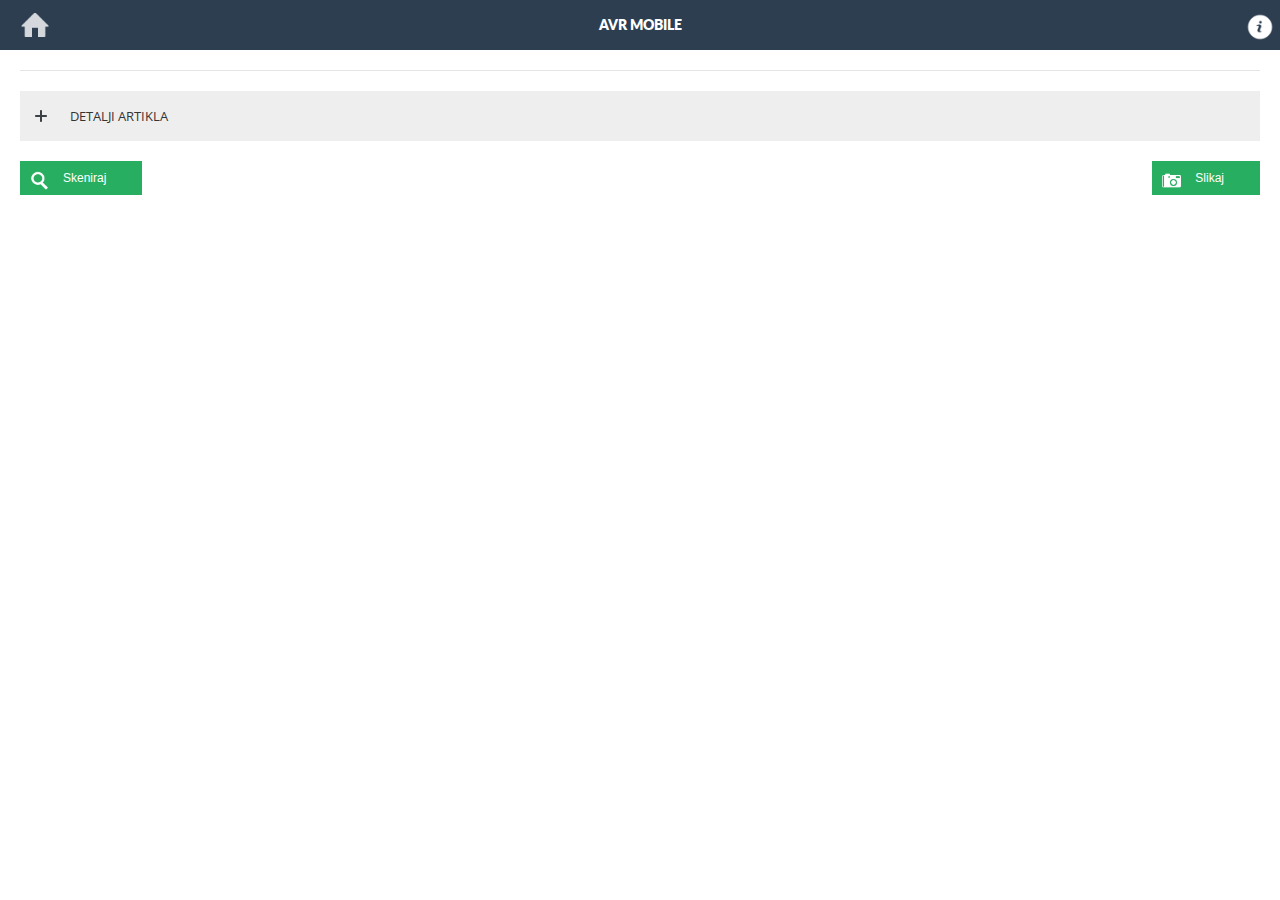
==== commit 192ff958: "" ====
--- a/index.html
+++ b/index.html
@@ -19,6 +19,7 @@
     <script type="text/javascript" src="js/jquery.swipebox.js"></script>
     <script type="text/javascript" src="js/colorbox.js"></script>
     <script type="text/javascript" src="js/snap.js"></script>
+    <script type="text/javascript" src="cordova.js"></script>
 </head>
 <body>
     <div id="applicationHost"></div>
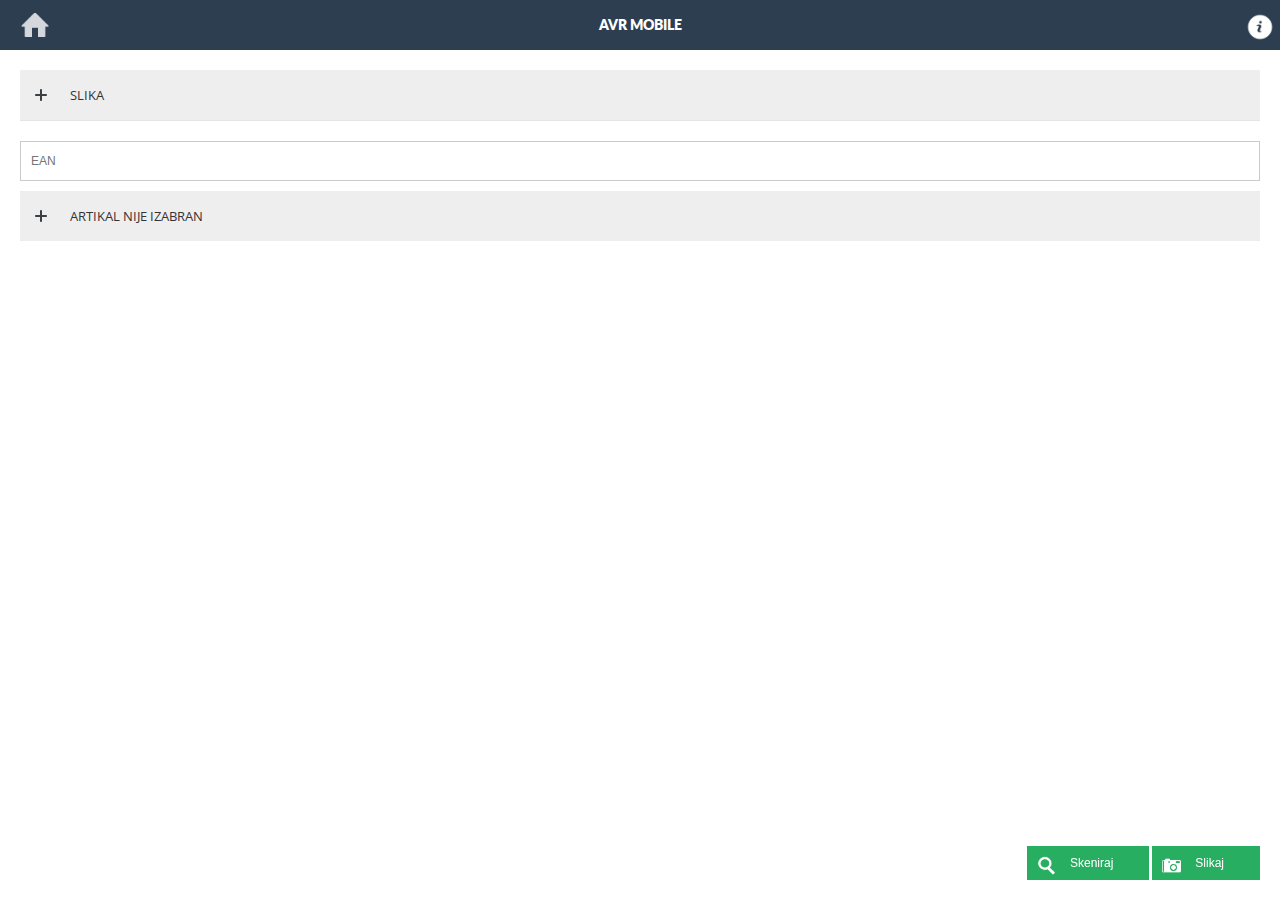
==== commit fc1f83ac: "" ====
--- a/index.html
+++ b/index.html
@@ -20,6 +20,7 @@
     <script type="text/javascript" src="js/colorbox.js"></script>
     <script type="text/javascript" src="js/snap.js"></script>
     <script type="text/javascript" src="cordova.js"></script>
+    <script src="js/bindings.js"></script>
 </head>
 <body>
     <div id="applicationHost"></div>
--- a/css/style.css
+++ b/css/style.css
@@ -117,11 +117,27 @@
 	background-repeat:no-repeat;
 	width:50px;
 	height:50px;
-	background-size:18px 12px;
-	background-position:15px 18px;
-	position:absolute;
+	background-size:30px 30px;
+	background-position:15px 20px;
+	/*position:absolute;
 	right:0px;
-	top:0px;
+	top:0px;*/
+    padding: 30px;
+}
+
+.send-mail-icon {
+    background-image:url(../images/misc/deploy-mail.png);
+    background-repeat:no-repeat;
+    padding: 19px;
+    background-position: 0;
+}
+
+.make-default-image-icon {
+    background-image:url(../images/misc/nav-camera.png);
+    background-repeat:no-repeat;
+    padding: 19px;
+    margin-left: 64px;
+    background-position: 0;
 }
 
 .deploy-info{
@@ -819,7 +835,11 @@
     display: none;
 }
 
-
-
-
-
+.default-img {
+    border: 4px solid red;
+    padding: 2px;
+}
+
+
+
+
--- a/css/framework.css
+++ b/css/framework.css
@@ -535,6 +535,7 @@
 .icon-mail{background-image:url(../images/icons/misc/mail.png);}
 .icon-camera{background-image:url(../images/icons/electrical/camera.png);}
 .icon-scanner{background-image:url(../images/icons/misc/magnifier2.png);}
+.icon-save{background-image:url(../images/icons/misc/paperclip.png);}
 
 
 /*////////////////*/
@@ -816,6 +817,7 @@
 	font-family:'Dosis', sans-serif;
 	font-weight:bold;
 	font-size:12px;
+    width: 120px;
 }
 
 .price{
@@ -1370,6 +1372,19 @@
 	background-position:15px 19px;
 }
 
+.spinner {
+    padding:15px;
+	padding-left:50px;
+	font-size:13px;
+	color:#343434;
+	text-transform:uppercase;
+	background-image:url(../images/status.gif);
+	background-repeat:no-repeat;
+	background-size:24px 24px;
+	background-position:15px 0px;
+    margin-top: 8px;
+}
+
 .toggle-1-active{
 	background-image:url(../images/ui/minus.png);
 }
